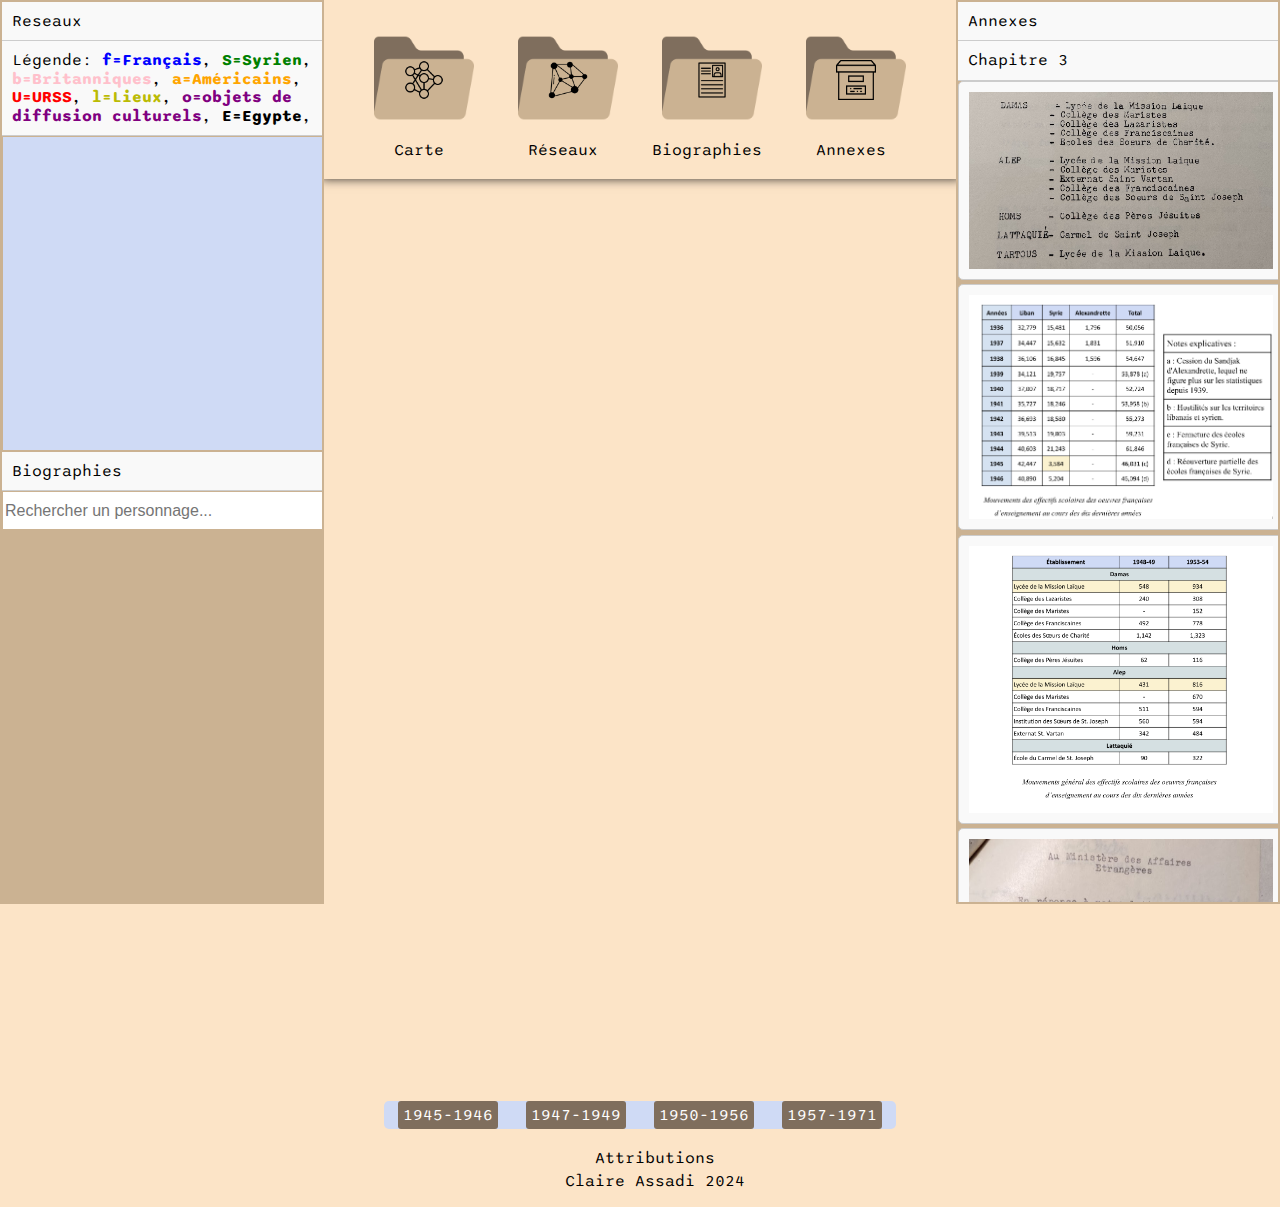
==== index.html @ 4c23a61c "hide map html" ====
<!doctype html>
<html lang="fr">
  <head>
    <meta charset="utf-8">
    <title>Titre de la page</title>
    <link rel="icon" type="image/png" href="assets/img/archiver.png"/>
    <link rel="stylesheet" href="assets/css/normalize.css" />
    <link rel="stylesheet" href="assets/css/style.css">
    <link rel="stylesheet" href="https://unpkg.com/leaflet@1.9.4/dist/leaflet.css"
     integrity="sha256-p4NxAoJBhIIN+hmNHrzRCf9tD/miZyoHS5obTRR9BMY="
     crossorigin=""/>
     <script src="https://unpkg.com/leaflet@1.9.4/dist/leaflet.js"
     integrity="sha256-20nQCchB9co0qIjJZRGuk2/Z9VM+kNiyxNV1lvTlZBo="
     crossorigin=""></script>
     <script src="https://d3js.org/d3.v7.min.js"></script>
  </head>
  <body>
    <header>
      <!--<a href="#"><h1>Les archives interactives</h1></a>-->
          <nav class="barreOutils">
            <div id="reseaux-map-toggle">
              <a href="#">
                <img src="assets/img/neural.png" alt="map icon" class="icon">
              </a>
              <p>Carte</p>
            </div>
            <div>
              <a href="#">
                <img src="assets/img/reseaux.png" alt="reseaux icon" class="icon">
              </a>
              <p>Réseaux</p>
            </div>
            <div>
              <a href="#">
                <img src="assets/img/biographies.png" alt="bio icon" class="icon">
              </a>
              <p>Biographies</p>
            </div>
            <div>
              <a href="#">
                <img src="assets/img/archives.png" alt="archives icon" class="icon">
              </a>
              <p>Annexes</p>
            </div>
          </nav>
      </header>
      <main>
        <div id="modal" class="modal">
          <span class="close">&times;</span>
          <div class="modal-content">
            <img id="modal-img">
            <div id="caption"></div>
          </div>
        </div>

        <div class="volet_reseaux volet-visible" id="volet-reseaux">
          <p class="titre_volet" id="reseaux-toggle">Reseaux</p>
          <p class="titre_volet" class="legendes" >Légende: <span class="fr">f=Français</span>, <span class="syr">S=Syrien</span>, <span class="brit">b=Britanniques</span>, <span class="usa">a=Américains</span>, <span class="urss">U=URSS</span>, <span class="lie">l=Lieux</span>, <span class="obj">o=objets de diffusion culturels</span>, <span class="egy">E=Egypte</span>,</p>
          <div id="network"></div>
        </div>
        <div class="volet_biographie volet-visible" id="volet-biographie">
          <p class="titre_volet">Biographies</p>
          <div>
            <input type="text" id="search-input" placeholder="Rechercher un personnage...">
          </div>
          <div class="affichage_bio"></div>
        </div>
        <div class="volet_archives volet-visible" id="volet-archives">
          <p class="titre_volet">Annexes</p>
          <div class="annexes_entry">
            <p class="titre_volet">Chapitre 3</p>
            <img src="assets/img/annexes/chapitre_3/annexe_1_chap_3.png" alt="">
            <img src="assets/img/annexes/chapitre_3/annexe_2_chap_3.png" alt="">
            <img src="assets/img/annexes/chapitre_3/annexe_3_chap_3.png" alt="">
            <img src="assets/img/annexes/chapitre_3/annexe_4_chap_3.jpg" alt="">
            <p class="titre_volet">Chapitre 4</p>
            <img src="assets/img/annexes/chapitre_4/annexe_1_chap_4.png" alt="">
            <img src="assets/img/annexes/chapitre_4/annexe_2_chap_4.png" alt="">
            <img src="assets/img/annexes/chapitre_4/annexe_3_chap_4.png" alt="">
            <img src="assets/img/annexes/chapitre_4/annexe_4_chap_4.png" alt="">
            <p class="titre_volet">Chapitre 5</p>
            <img src="assets/img/annexes/chapitre_5/annexe_1_chap_5.png" alt="">
            <img src="assets/img/annexes/chapitre_5/annexe_2_chap_5.jpg" alt="">
            <img src="assets/img/annexes/chapitre_5/annexe_3_chap_5.jpg" alt="">
            <img src="assets/img/annexes/chapitre_5/annexe_4_chap_5.jpg" alt="">
            <img src="assets/img/annexes/chapitre_5/annexe_5_chap_5.jpg" alt="">
            <img src="assets/img/annexes/chapitre_5/annexe_6_chap_5.jpg" alt="">
        
            <p class="titre_volet">Annexes</p>
            <img src="assets/img/annexes/annexe_1.jpg" alt="">
            <img src="assets/img/annexes/annexe_2.png" alt="">
            <img src="assets/img/annexes/annexe_3_1.jpg" alt="">
            <img src="assets/img/annexes/annexe_3_2.jpg" alt="">
            <img src="assets/img/annexes/annexe_4.jpg" alt="">
            <img src="assets/img/annexes/annexe_5.jpg" alt="">
            <img src="assets/img/annexes/annexe_6_1.jpg" alt="">
            <img src="assets/img/annexes/annexe_6_2pg" alt="">
            <img src="assets/img/annexes/annexe_7.jpg" alt="">
            <img src="assets/img/annexes/annexe_8.jpg" alt="">
            <img src="assets/img/annexes/annexe_9_1.jpg" alt="">
            <img src="assets/img/annexes/annexe_9_2.jpg" alt="">
            <img src="assets/img/annexes/annexe_9_3.jpg" alt="">
            <img src="assets/img/annexes/annexe_9_4.jpg" alt="">
            <img src="assets/img/annexes/annexe_9_5.jpg" alt="">
            <img src="assets/img/annexes/annexe_9_6.jpg" alt="">
            <img src="assets/img/annexes/annexe_9_7.jpg" alt="">
            <img src="assets/img/annexes/annexe_10.jpg" alt="">
            <img src="assets/img/annexes/annexe_11_1.jpg" alt="">
            <img src="assets/img/annexes/annexe_11_2.jpg" alt="">
            <img src="assets/img/annexes/annexe_11_3.jpg" alt="">
            <img src="assets/img/annexes/annexe_12_1.png" alt="">
            <img src="assets/img/annexes/annexe_12_2.png" alt="">
            <img src="assets/img/annexes/annexe_13_1.png" alt="">
            <img src="assets/img/annexes/annexe_13_2.png" alt="">
            <img src="assets/img/annexes/annexe_13_3.png" alt="">
            <img src="assets/img/annexes/annexe_14_1.png" alt="">
            <img src="assets/img/annexes/annexe_14_2.png" alt="">
            <img src="assets/img/annexes/annexe_14_3.png" alt="">
            <img src="assets/img/annexes/annexe_14_4.png" alt="">
            <img src="assets/img/annexes/annexe_14_5.png" alt="">
            <img src="assets/img/annexes/annexe_14_6.png" alt="">
            <img src="assets/img/annexes/annexe_15.png" alt="">
            <img src="assets/img/annexes/annexe_16_1.png" alt="">
            <img src="assets/img/annexes/annexe_16_2.png" alt="">
            <img src="assets/img/annexes/annexe_16_3.png" alt="">
            <img src="assets/img/annexes/annexe_16_4.png" alt="">
            <img src="assets/img/annexes/annexe_17.png" alt="">
            <img src="assets/img/annexes/annexe_18.jpg" alt="">
            <img src="assets/img/annexes/annexe_19_1.png" alt="">
            <img src="assets/img/annexes/annexe_19_2.png" alt="">
            <img src="assets/img/annexes/annexe_20.jpg" alt="">
            <img src="assets/img/annexes/annexe_21.jpg" alt="">
            <img src="assets/img/annexes/annexe_22.png" alt="">
            <img src="assets/img/annexes/annexe_23.png" alt="">
        </div>
        </div>
        <div id="map" style="height: 500px;" style="display:hide;"></div>
        <div id="network-graph"></div>

    <!-- Timeline section -->
    <div class="timeline-container">
      <div class="timeline">
        <a href="#1945_1946"><div class="timeline-section" data-start-year="1945" data-end-year="1946" id="button_1945_1946">1945-1946</div></a>
        <a href="#1947_1949"><div class="timeline-section" data-start-year="1947" data-end-year="1949" id="button_1947_1949">1947-1949</div></a>
        <a href="#1950_1956"><div class="timeline-section" data-start-year="1950" data-end-year="1956" id="button_1950_1956">1950-1956</div></a>
        <a href="#1957_1971"><div class="timeline-section" data-start-year="1957" data-end-year="1971" id="button_1956_1971">1957-1971</div></a>
      </div>
    </div>

    <div class="timeline-content"></div>
  </main>
  <footer>
    <a href="attributions.html">Attributions</a>
    <p>Claire Assadi 2024</p>
  </footer>
  <script src="https://code.jquery.com/jquery-3.6.0.min.js"></script>
  <script src="https://cdnjs.cloudflare.com/ajax/libs/PapaParse/5.3.0/papaparse.min.js"></script>
  <script src="assets/js/map.js"></script>
  <script src="assets/js/script.js"></script>
  <script src="assets/js/network.js"></script>
  <script src="assets/js/timeline.js"></script>
</body>
</html>
---- assets/css/style.css ----
@import url('https://fonts.googleapis.com/css2?family=Sono:wght@500&display=swap');

body{
    font-family: 'Sono', sans-serif;
    /*background-color: #fad0a0;*/
    background-color: #fce4c7;
    overflow: hidden;
}

#container{
    background-image: url("../img/big_desk.jpg");
    background-repeat: no-repeat;
    background-size: cover; /* Ajuste la taille de l'image pour remplir la div */
    background-position: center 50px; /* Centre l'image horizontalement et verticalement */
    margin: 0 auto;
    height: 80vh; /* Taille de la hauteur de la fenêtre */
    display: flex;
    justify-content: center;
    align-items: center;
}

#infromations{
    background-color: white;
    z-index: 3;
    padding: 10px;
    margin-top: 90px;
    border-radius: 30px;
}

span{
    font-weight: bold;
}

a{
    text-decoration: none;
    color: black;
}

header{
    width: 50%;
    margin: 0 auto;
    background-color: #fce4c7;
    padding: 10px 0;
    margin: 0 auto;
    box-shadow: 1px 0px 10px #3a342e;
    text-align: center;
    z-index: 10;
}

h1{
    text-align: center;
    margin: 10px auto;
    font-size: 1em;
}

h1:hover{
    color: #c16160;
    text-shadow: 10px 5px 5px #edebe9;
}

h2{
    text-align: center;
    margin: 15% auto 10px auto;
}

nav{
    display: flex;
    justify-content: center;
    text-align: center;
    margin: 0 auto;
    justify-content: space-around;
    
}

/*************************************** BARRE OUTILS ************************************/
.barreOutils{
    /*
    background-color: #c1aa8e;
    box-shadow: 5px 5px 5px #c1aa8e;
    border-radius: 30px;
    padding: 1%;
    */
    width: 90%;
}

.barreOutils a{
    margin: 5px 10px 0 10px;
    padding-top: 45px;
    background-image: url("../img/folder.png");
    background-repeat: no-repeat;
    background-size: contain; 
    background-position: center center;
    height: 9vh;
    width: 100px;
    display: flex;
    flex-direction: column;
}

.barreOutils a:hover{
    margin: 5px 10px 0 10px;
    padding-top: 40px;
    background-image: url("../img/folder2.png");
    background-repeat: no-repeat;
    background-size: contain; 
    background-position: center center;
    height: 9vh;
    display: flex;
    flex-direction: column;
}

.icon{
    width: 40px;
    margin: 0 auto;
}

.barreOutils p{
    margin: 0px 10px 10px 0px;
}

footer{
    margin-left: 30px;
    text-align: center;
}

footer p{
    margin-top: 5px;
}

/*************************************** MAP ************************************/

#map { 
    max-height: 400px; 
    max-width: 40%;
    margin: 2% auto 2% auto;
}

/*********************** VOLET LATERAL ***********************/

.volet_archives{
    background-color: #CBB292;
    width: 25%;
    height: 100%;
    /*z-index: 7;*/
    position: absolute;
    top: 0; right: 0;
    overflow-y: auto;
    border: solid #CBB292 2px;
}

.volet_reseaux {
    background-color: #ccc;
    width: 25%;
    height: 50%;
    position: absolute;
    top: 0; left: 0;
    overflow: hidden;
    border: solid #CBB292 2px;
}

.volet_biographie{
    background-color: #CBB292;
    width: 25%;
    height: 50%;
    /*z-index: 7;*/
    position: absolute;
    top: 50%; left: 0;
    overflow-y: auto;
    border: solid #CBB292 2px;
}

/*********************** Biographies ***********************/

#search-input {
    width: 100%;
    min-height: 35px;
    border: solid 1px #CBB292;
}

.titre_volet {
    position: sticky;
    top: 0;
    background-color: #f9f9f9; /* Assurez-vous que la couleur de fond du titre correspond à celle du conteneur */
    padding: 10px;
    margin: 0;
    border-bottom: 1px solid #ccc;
}

.biographie_entry {
    display: flex;
    align-items: flex-start;
    border: 1px solid #ccc;
    padding: 10px;
    margin: 10px 0;
    border-radius: 5px;
    background-color: #f9f9f9;
}

.biographie_entry img {
    width: 100px;
    height: auto;
    margin-right: 10px;
    border-radius: 5px;
}

.biographie_entry div {
    flex: 1;
}

.biographie_entry h3 {
    margin: 0 0 5px 0;
    font-size: 1em;
}

.biographie_entry p {
    margin: 5px 0;
}

.biographie-info {
    margin-left: 110px; /* Adjust according to the image width + margin */
}


/*********************** Annexes ***********************/


.annexes_entry img {
    box-sizing: content-box;
    width: 95%;
    height: auto;
    border-radius: 5px;
    border: 1px solid #ccc;
    padding: 10px;
    background-color: #f9f9f9;
    margin: 0 auto;
}

/*********************** Reseaux ***********************/

.volet_reseaux #network {
    width: 100%;
    height: 100%;
    border: solid #CBB292 1px;
    background-color: #CFDAF5;
}

.tooltip {
    position: absolute;
    text-align: center;
    width: 120px;
    height: 28px;
    padding: 2px;
    font: 12px sans-serif;
    background: lightsteelblue;
    border: 0px;
    border-radius: 8px;
    pointer-events: none;
    opacity: 0;
}

.highlight {
    stroke: rgba(0, 251, 255, 0.655);
    stroke-width: 10;
}

.biographie_entry.highlight {
    background-color: rgba(0, 251, 255, 0.655);
}


/*********************** Transition pour les volets ***********************/

.volet {
    transition: transform 0.3s ease-in-out;
    position: absolute;
    top: 0;
    bottom: 0;
    width: 25%;
    overflow-y: auto;
    border: solid black 2px;
}

/* Position initiale en dehors de la fenêtre */
.volet-hidden-left {
    transform: translateX(-100%);
    display: none;
}

.volet-hidden-right {
    transform: translateX(100%);
    display: none;
}

.volet-visible {
    transform: translateX(0);
}

/* Transition spécifique pour chaque volet */
.volet_reseaux {
    left: 0;
}

.volet_biographie {
    left: 0;
    top: 50%;
}

.volet_archives {
    right: 0;
    top: 0;
    bottom: auto; /* Pour qu'il ne prenne pas toute la hauteur */
}

/*********************** Modal ***********************/
/* Modal */
.modal {
    display: none;
    position: fixed;
    z-index: 2000;
    padding-top: 60px;
    left: 0;
    top: 0;
    width: 100%;
    height: 100%;
    overflow: auto;
    background-color: rgb(0,0,0);
    background-color: rgba(0,0,0,0.9);
}

.modal img {
    max-width: 90%;
    margin: 50px;
}

.modal-content {
    margin: auto;
    display: block;
    width: 80%;
    max-width: 700px;
}

#network-modal {
    background-color: aliceblue;
    width: 95%;
    height: 90%;
}

#network-modal svg {
    width: 100%;
    margin: 0 auto;
}

#caption {
    margin: auto;
    display: block;
    width: 80%;
    max-width: 700px;
    text-align: center;
    color: #ccc;
    padding: 10px 0;
    height: 150px;
}

.modal-content, #caption {  
    animation-name: zoom;
    animation-duration: 0.6s;
}

@keyframes zoom {
    from {transform: scale(0)} 
    to {transform: scale(1)}
}

.close {
    position: absolute;
    top: 15px;
    right: 35px;
    color: #f1f1f1;
    font-size: 40px;
    font-weight: bold;
    transition: 0.3s;
}

.close:hover,
.close:focus {
    color: #bbb;
    text-decoration: none;
    cursor: pointer;
}

/*********************** Network graph ***********************/

#network-graph {
    height: 450px;
    margin-bottom: 10px;
}

#network-graph svg {
    background-color: #CFDAF5;
    margin-top: 20px;
    height: 95%;
    width: 100%;
}

#network-graph .g {
    width: 100%;
}

/*********************** Animation des volets ***********************/

.volet {
    position: absolute;
    top: 0;
    bottom: 0;
    width: 25%;
    transition: transform 0.3s ease-in-out;
}

.volet_archives {
    right: 0;
    transition: transform 0.3s ease-in-out;
}

.volet_reseaux {
    right: 0;
}

.volet_biographie {
    left: 0;
    top: 50%;
}

.volet-hidden-left {
    transform: translateX(-100%);
}

.volet-hidden-right {
    transform: translateX(100%);
}

.volet-visible {
    transform: translateX(0);
}

/*********************** Timeline ***********************/
.timeline-container {
    width: 40%;
    margin: 20px 30% 0px 30%;
}

.timeline {
    display: flex;
    margin: 0 auto;
    justify-content: space-around;
    align-items: center;
    background-color: #CFDAF5;
    border-radius: 5px;
}

.timeline-point, .timeline-section {
    padding: 5px;
    background-color: #7F6E5D;
    color: white;
    cursor: pointer;
    border-radius: 3px;
    text-align: center;
}

.timeline-section {
    flex-grow: 1;
    margin: 0 5px;
}

.timeline-point:hover, .timeline-section:hover {
    background-color: #CBB292;
}

.timeline-content {
    margin: 20px 0;
}

/*********************** Toggle / hover ***********************/

#reseaux-toggle:hover {
    color: #7F6E5D;
}

#reseaux-map-toggle:hover p{
    color: #7F6E5D;
}

/*********************** Légendes ***********************/

.fr{
    color: blue;
}

.syr{
    color: green;
}

.brit{
    color: pink;
}

.usa{
    color: orange;
}

.lie{
    color: rgb(187, 187, 4);
}

.urss{
    color: red;
}

.obj{
    color:purple;
}

/*********************** Légendes ***********************/

.attributions{
    margin: 20% 30%;
}
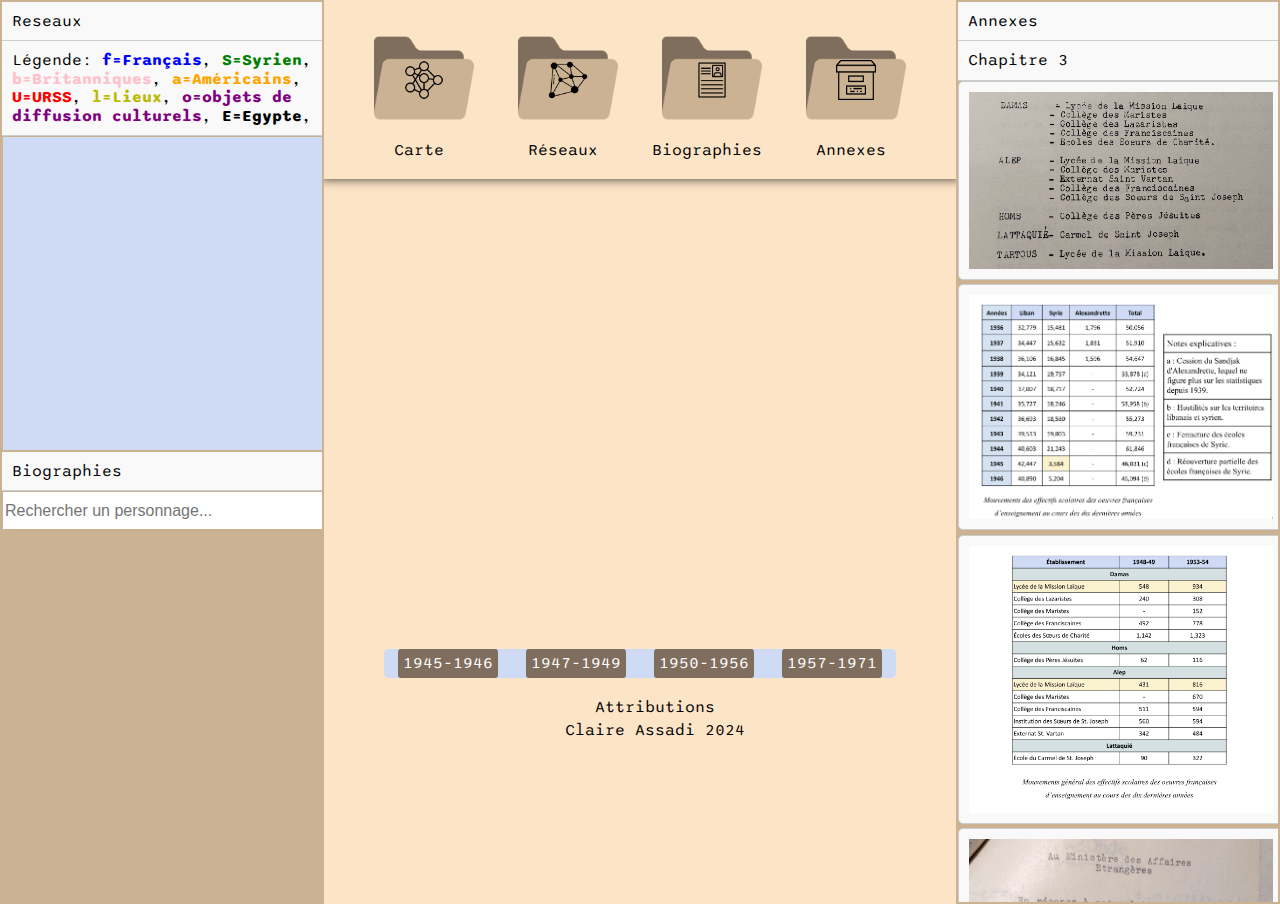
==== commit 9375a157: "hide map" ====
--- a/index.html
+++ b/index.html
@@ -134,7 +134,7 @@
             <img src="assets/img/annexes/annexe_23.png" alt="">
         </div>
         </div>
-        <div id="map" style="height: 500px;" style="display:hide;"></div>
+        <div id="map"  style="display:none;" style="height: 500px;"></div>
         <div id="network-graph"></div>
 
     <!-- Timeline section -->
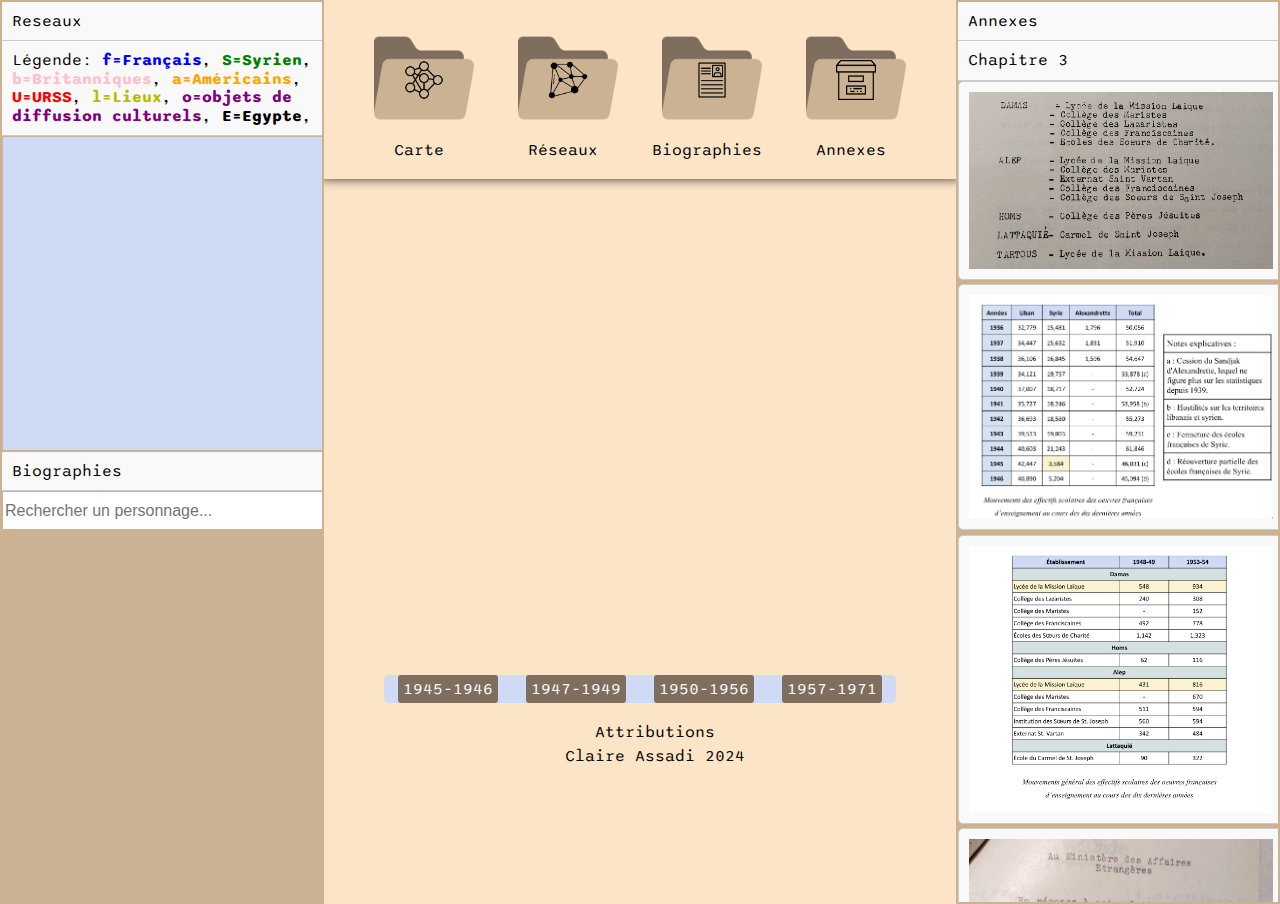
==== commit c3e18b75: "hide map hml" ====
--- a/index.html
+++ b/index.html
@@ -134,7 +134,7 @@
             <img src="assets/img/annexes/annexe_23.png" alt="">
         </div>
         </div>
-        <div id="map"  style="display:none;" style="height: 500px;"></div>
+        <div id="map"  style="display:hide;" style="height: 500px;"></div>
         <div id="network-graph"></div>
 
     <!-- Timeline section -->
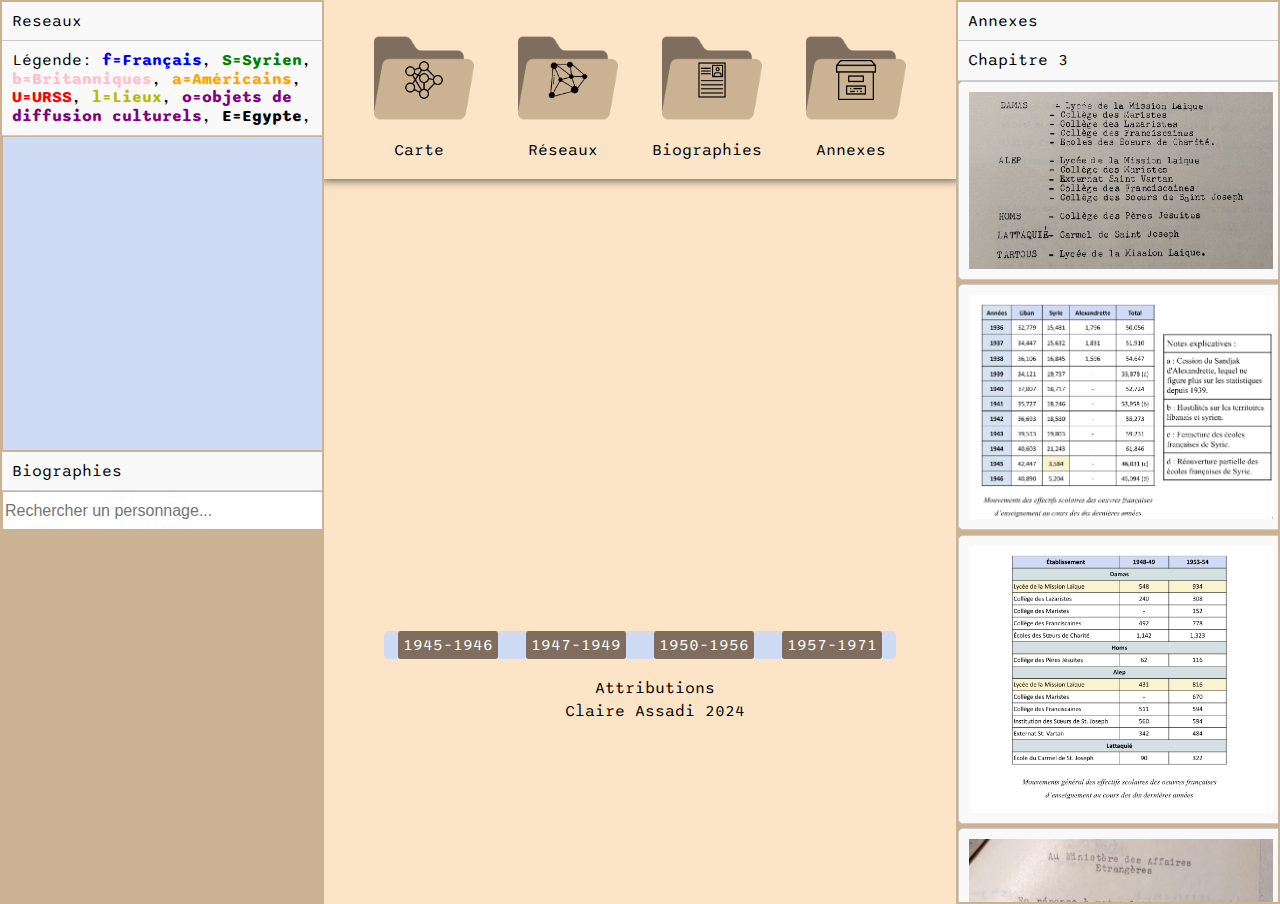
==== commit 263eefff: "remis comme avant de la map en html" ====
--- a/index.html
+++ b/index.html
@@ -134,8 +134,8 @@
             <img src="assets/img/annexes/annexe_23.png" alt="">
         </div>
         </div>
-        <div id="map"  style="display:hide;" style="height: 500px;"></div>
-        <div id="network-graph"></div>
+        <div id="map" style="height: 500px;"></div>
+        <div id="network-graph" style="display:none;"></div>
 
     <!-- Timeline section -->
     <div class="timeline-container">
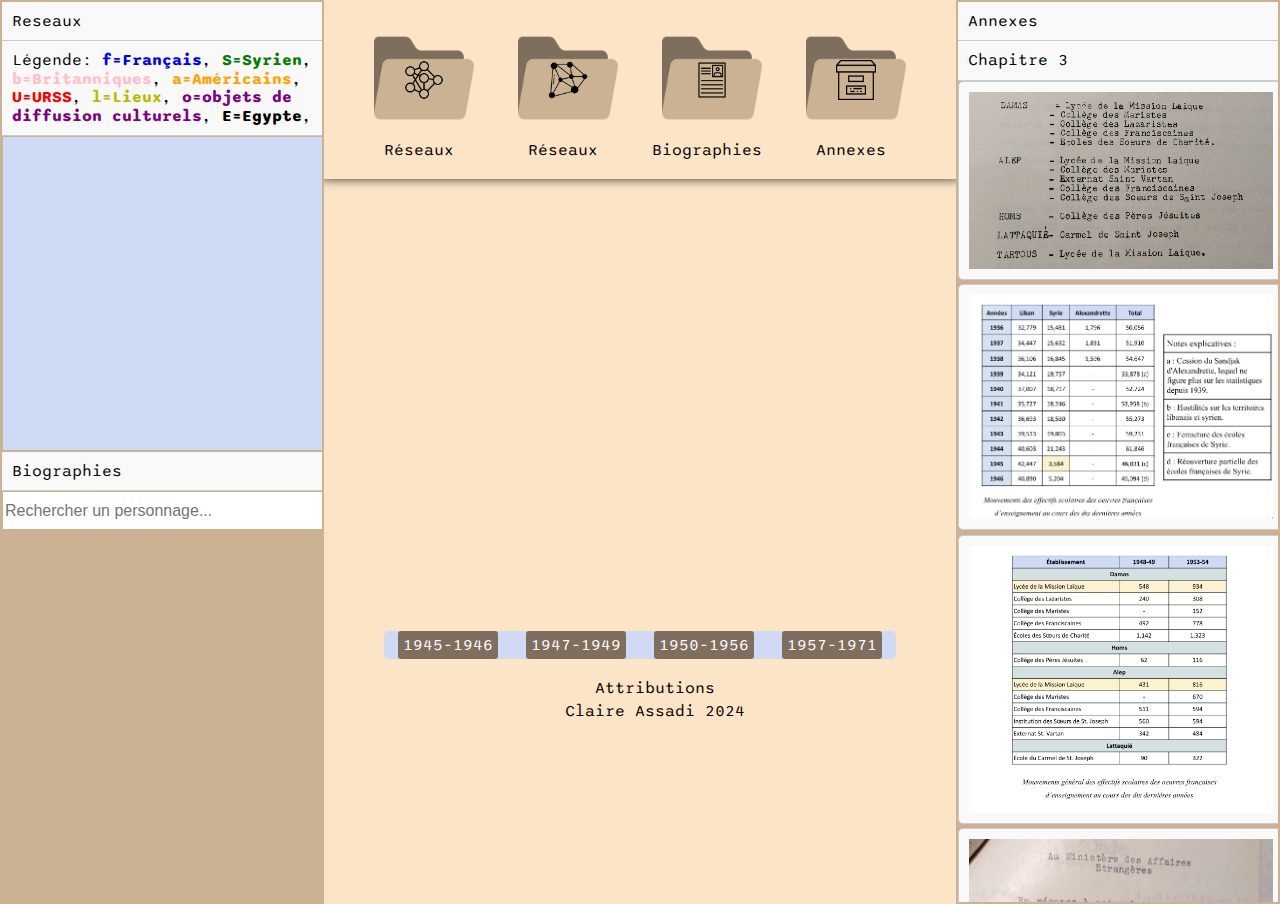
==== commit 2bc362ce: "changement sur le folder réseaux / carte du premier nom affiché" ====
--- a/index.html
+++ b/index.html
@@ -2,7 +2,7 @@
 <html lang="fr">
   <head>
     <meta charset="utf-8">
-    <title>Titre de la page</title>
+    <title>Levant Archives</title>
     <link rel="icon" type="image/png" href="assets/img/archiver.png"/>
     <link rel="stylesheet" href="assets/css/normalize.css" />
     <link rel="stylesheet" href="assets/css/style.css">
@@ -22,7 +22,7 @@
               <a href="#">
                 <img src="assets/img/neural.png" alt="map icon" class="icon">
               </a>
-              <p>Carte</p>
+              <p>Réseaux</p>
             </div>
             <div>
               <a href="#">
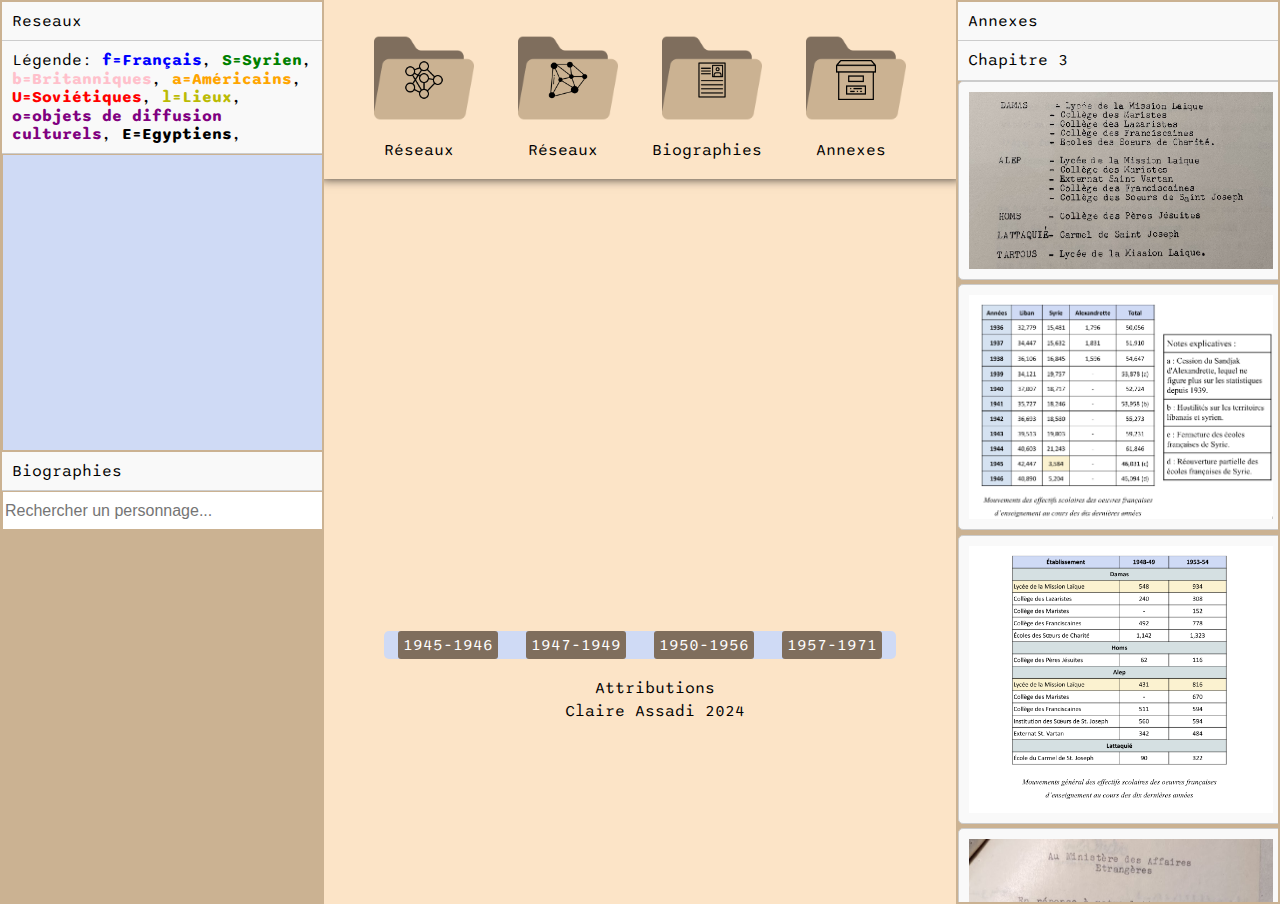
==== commit 5b77a4b1: "changements légende" ====
--- a/index.html
+++ b/index.html
@@ -55,7 +55,7 @@
 
         <div class="volet_reseaux volet-visible" id="volet-reseaux">
           <p class="titre_volet" id="reseaux-toggle">Reseaux</p>
-          <p class="titre_volet" class="legendes" >Légende: <span class="fr">f=Français</span>, <span class="syr">S=Syrien</span>, <span class="brit">b=Britanniques</span>, <span class="usa">a=Américains</span>, <span class="urss">U=URSS</span>, <span class="lie">l=Lieux</span>, <span class="obj">o=objets de diffusion culturels</span>, <span class="egy">E=Egypte</span>,</p>
+          <p class="titre_volet" class="legendes" >Légende: <span class="fr">f=Français</span>, <span class="syr">S=Syrien</span>, <span class="brit">b=Britanniques</span>, <span class="usa">a=Américains</span>, <span class="urss">U=Soviétiques</span>, <span class="lie">l=Lieux</span>, <span class="obj">o=objets de diffusion culturels</span>, <span class="egy">E=Egyptiens</span>,</p>
           <div id="network"></div>
         </div>
         <div class="volet_biographie volet-visible" id="volet-biographie">
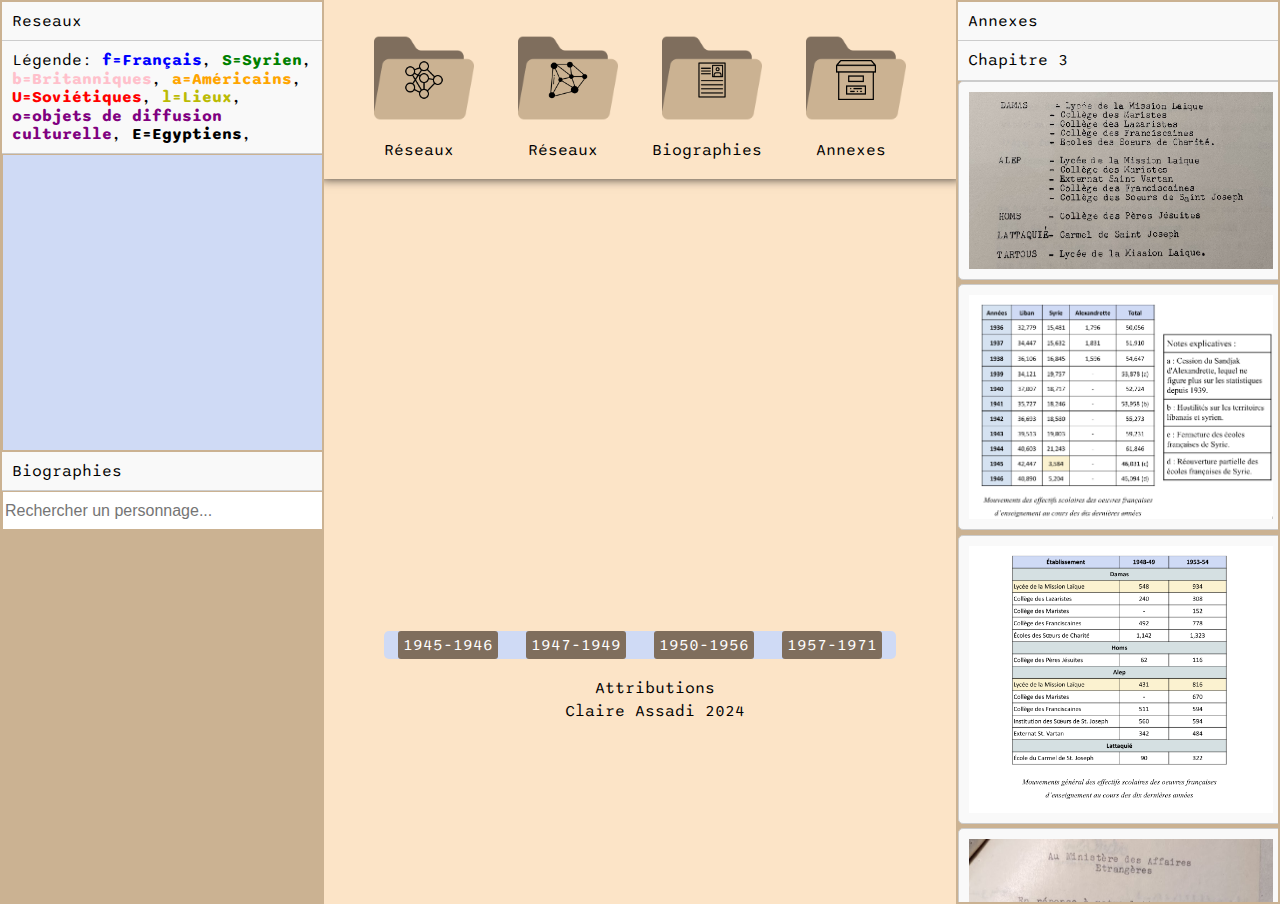
==== commit 7bdd4bdb: "légende" ====
--- a/index.html
+++ b/index.html
@@ -55,7 +55,7 @@
 
         <div class="volet_reseaux volet-visible" id="volet-reseaux">
           <p class="titre_volet" id="reseaux-toggle">Reseaux</p>
-          <p class="titre_volet" class="legendes" >Légende: <span class="fr">f=Français</span>, <span class="syr">S=Syrien</span>, <span class="brit">b=Britanniques</span>, <span class="usa">a=Américains</span>, <span class="urss">U=Soviétiques</span>, <span class="lie">l=Lieux</span>, <span class="obj">o=objets de diffusion culturels</span>, <span class="egy">E=Egyptiens</span>,</p>
+          <p class="titre_volet" class="legendes" >Légende: <span class="fr">f=Français</span>, <span class="syr">S=Syrien</span>, <span class="brit">b=Britanniques</span>, <span class="usa">a=Américains</span>, <span class="urss">U=Soviétiques</span>, <span class="lie">l=Lieux</span>, <span class="obj">o=objets de diffusion culturelle</span>, <span class="egy">E=Egyptiens</span>,</p>
           <div id="network"></div>
         </div>
         <div class="volet_biographie volet-visible" id="volet-biographie">
